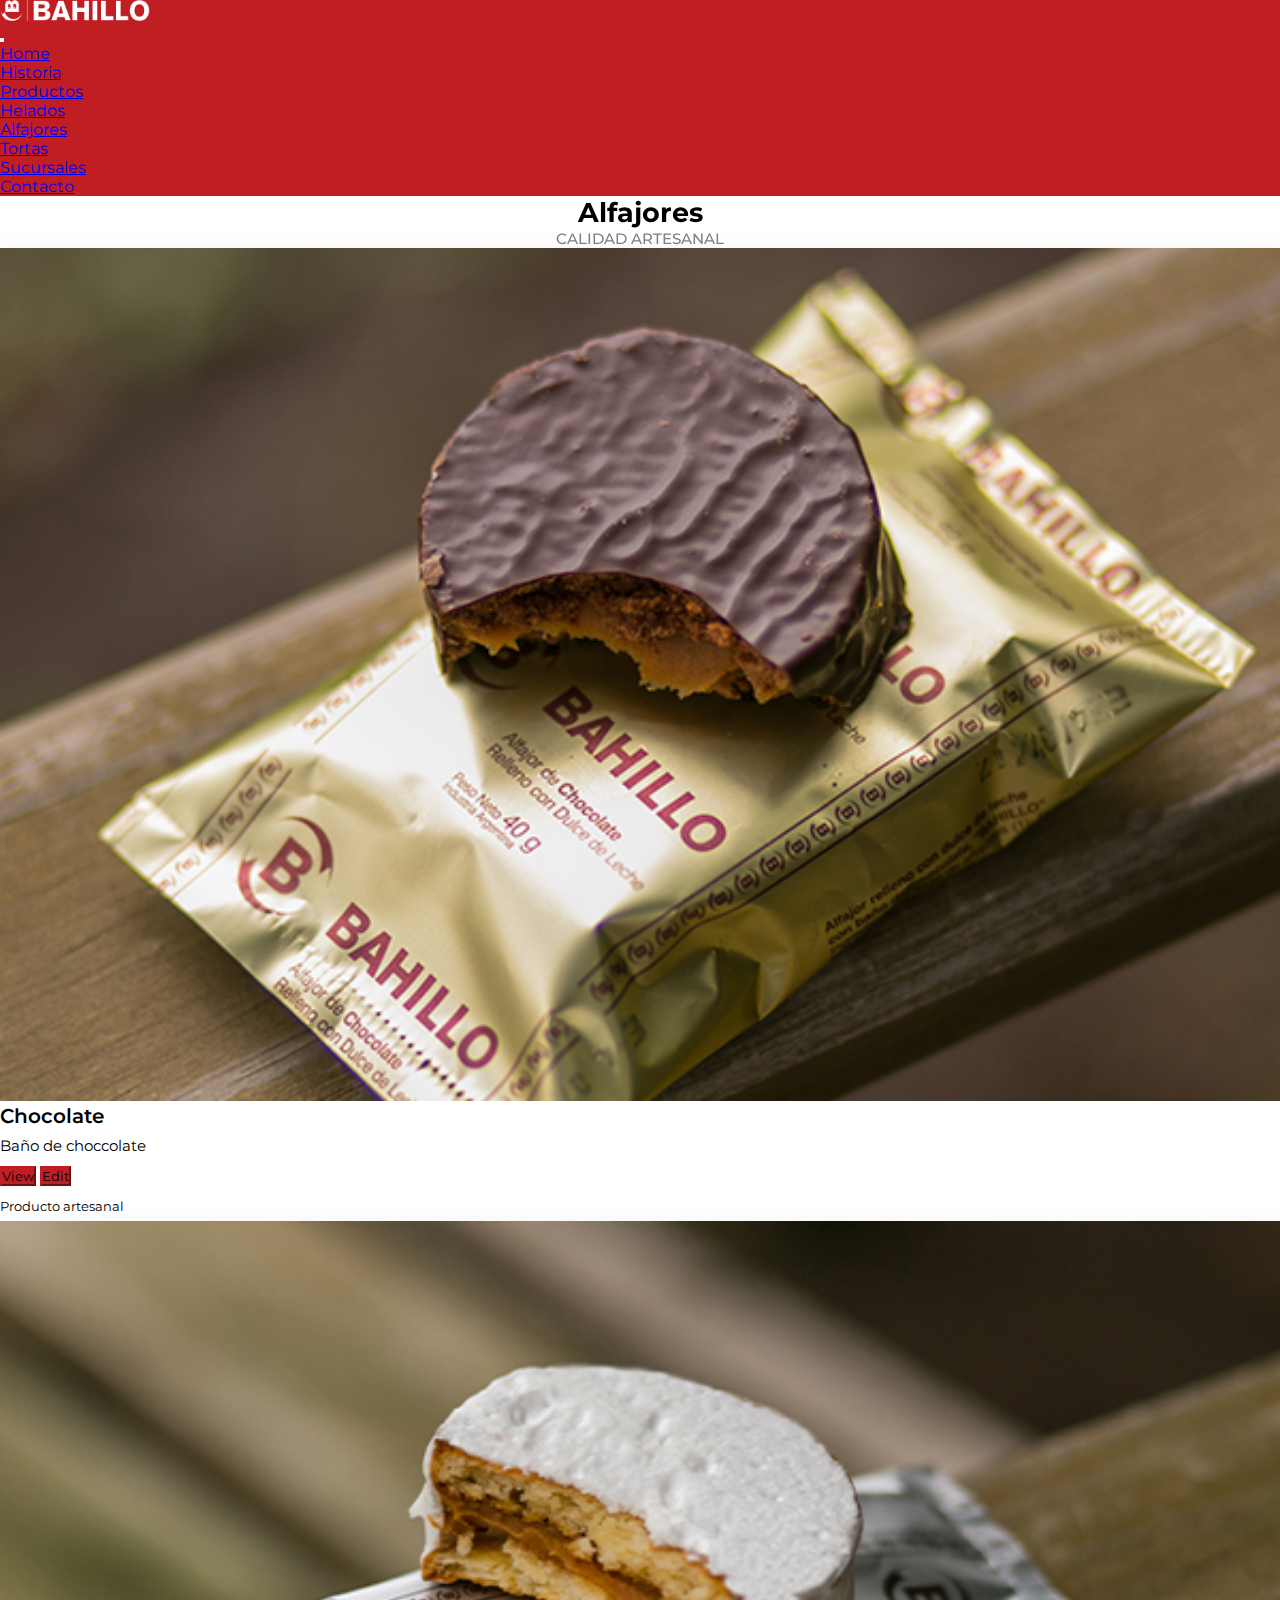
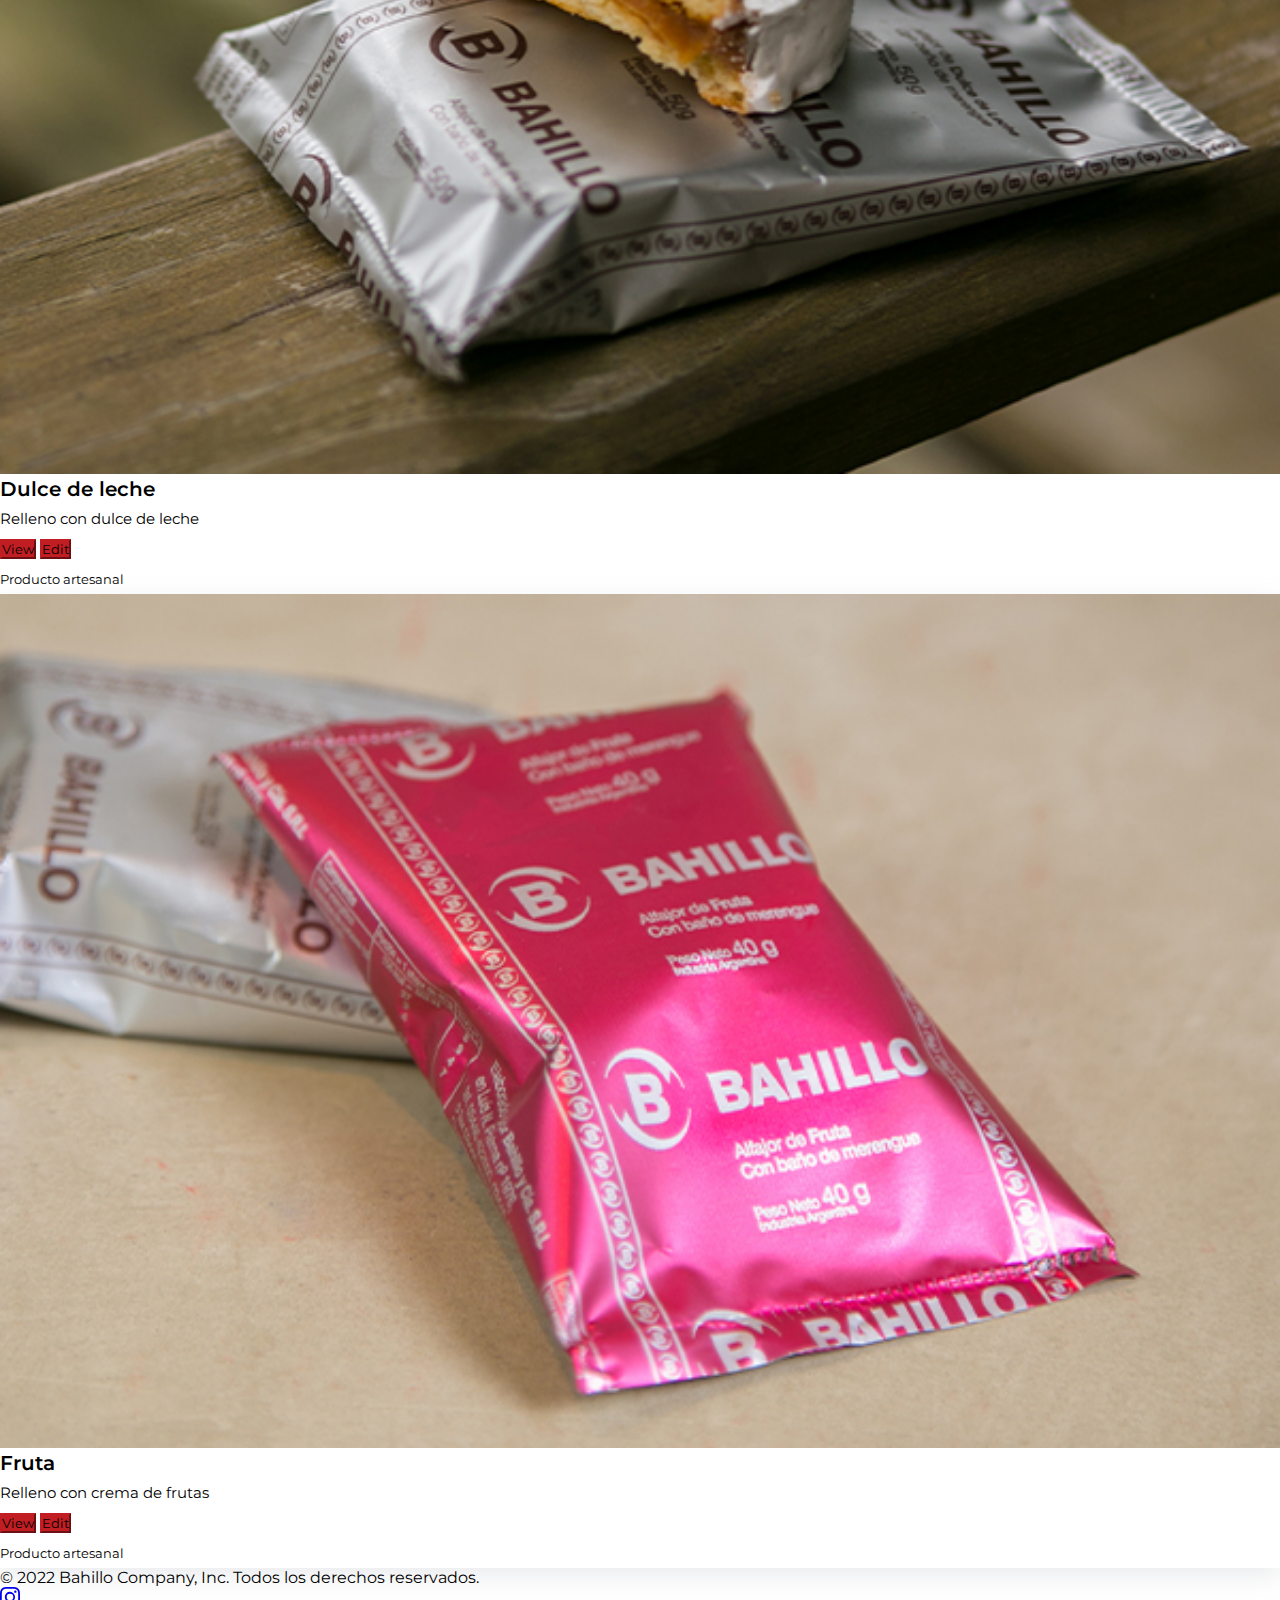
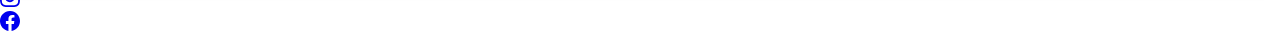
==== pages/alfajores.html @ b97ab6f5 "tercer commit" ====
<!DOCTYPE html>
<html lang="en">
<head>
    <meta charset="UTF-8">
    <meta http-equiv="X-UA-Compatible" content="IE=edge">
    <meta name="viewport" content="width=device-width, initial-scale=1.0">
    <link rel="preconnect" href="https://fonts.googleapis.com">
    <link rel="preconnect" href="https://fonts.gstatic.com" crossorigin>
    <link rel="icon" href="../assets/icons/iconredondo-04.png">
    <link href="https://unpkg.com/aos@2.3.1/dist/aos.css" rel="stylesheet">
    <link rel="stylesheet" href="https://unpkg.com/aos@next/dist/aos.css"/>
    <link rel="stylesheet" href="https://cdnjs.cloudflare.com/ajax/libs/animate.css/4.1.1/animate.min.css"/>
    <link href="https://fonts.googleapis.com/css2?family=Montserrat:ital,wght@0,100;0,200;0,300;0,400;0,500;0,600;0,700;0,800;0,900;1,100;1,200;1,300;1,400;1,500;1,600;1,700;1,800;1,900&family=Pacifico&family=Roboto:ital,wght@0,100;0,300;0,400;0,500;0,700;0,900;1,100;1,300;1,400;1,500;1,700;1,900&display=swap" rel="stylesheet">
    <link href="https://cdn.jsdelivr.net/npm/bootstrap@5.1.3/dist/css/bootstrap.min.css" rel="stylesheet" integrity="sha384-1BmE4kWBq78iYhFldvKuhfTAU6auU8tT94WrHftjDbrCEXSU1oBoqyl2QvZ6jIW3" crossorigin="anonymous">
    <link rel="stylesheet" href="../style.css">    
    <title>Bahillo</title>
</head>

<body class="">

    <nav class="navbar navbar-expand-lg navbar-dark fixed-top" style= "background-color: #C11E23;">
        <div class="container-fluid">
          <a class="navbar-brand" href="../index.html">
              <img src="../assets/icons/LOGOCOMPLETO.png" width="150" class="d-inline-block align-items-center navmedia" alt="logo">
              
            </a>
        </div>
        <button class="navbar-toggler" type="button" data-bs-toggle="collapse" data-bs-target="#navbarSupportedContent" aria-controls="navbarSupportedContent" aria-expanded="false" aria-label="Toggle navigation">
          <span class="navbar-toggler-icon"></span>
        </button>
        <div class="collapse navbar-collapse" id="navbarSupportedContent">
          <ul class="navbar-nav mx-auto mb-2 mb-lg-0">
              <li class="nav-item">
                <a class="nav-link active" aria-current="page" href="../index.html">Home</a>
              </li>
              <li class="nav-item">
                <a class="nav-link" href="#historia">Historia</a>
              </li>
              <li class="nav-item dropdown">
                  <a class="nav-link dropdown-toggle" href="#productos" id="navbarDropdown" role="button" data-bs-toggle="dropdown" aria-expanded="false">
                    Productos
                  </a>
                  <ul class="dropdown-menu" aria-labelledby="navbarDropdown">
                    <li><a class="dropdown-item" href="./helados.html">Helados</a></li>
                    <li><a class="dropdown-item" href="#productos">Alfajores</a></li>
                    <li><a class="dropdown-item" href="./tortas.html">Tortas</a></li>
                  </ul>
                </li>
                <li class="nav-item">
                  <a class="nav-link" href="#sucursales">Sucursales</a>
                </li>
              <li class="nav-item">
                <a class="nav-link" href="#contacto">Contacto</a>
              </li>
      
            </ul>
          </div>
        </div>
      </nav>

      
    <div class="col-md-5 p-lg-5 mx-auto my-5 titulo-tortas">
        <div class="textproducts justify-content-center mt-5">
    
            <h2 class="wow fadeIn" data-aos="fade-up" data-aos-duration="1000">Alfajores</h2>
            <p class="wow fadeIn" data-aos="fade-up" data-aos-duration="1500">CALIDAD ARTESANAL</p>
    
        </div>
    
    </div>

    


    <div class="album py-5 bg-light">
        <div class="container">

          <div class="row">
            <div class="col-md-4">
              <div class="card mb-4 shadow-sm inner texto-torta">
                <img class="card-img-top" data-src="holder.js/100px225?theme=thumb&amp;bg=55595c&amp;fg=eceeef&amp;text=Thumbnail" alt="Thumbnail [100%x225]" style="width: 100%; display: block;" src="../assets/img/alfChoco.jpg" data-holder-rendered="true">
                <div class="card-body">
                    <h2>Chocolate</h2>
                    <p>Baño de choccolate</p>
                        <div class="d-flex justify-content-between align-items-center">
                    <div class="btn-group">
                      <button type="button" class="btn btn-sm btn-danger">View</button>
                      <button type="button" class="btn btn-sm btn-danger">Edit</button>
                    </div>
                    <small class="text-muted">Producto artesanal</small>
                  </div>
                </div>
              </div>
            </div>
            <div class="col-md-4">
                <div class="card mb-4 shadow-sm inner texto-torta">
                    <img class="card-img-top" data-src="holder.js/100px225?theme=thumb&amp;bg=55595c&amp;fg=eceeef&amp;text=Thumbnail" alt="Thumbnail [100%x225]" style="width: 100%; display: block;" src="../assets/img/alfLeche.jpg" data-holder-rendered="true">
                    <div class="card-body">
                        <h2>Dulce de leche</h2>
                        <p>Relleno con dulce de leche</p>
                            <div class="d-flex justify-content-between align-items-center">
                        <div class="btn-group">
                          <button type="button" class="btn btn-sm btn-danger">View</button>
                          <button type="button" class="btn btn-sm btn-danger">Edit</button>
                        </div>
                        <small class="text-muted">Producto artesanal</small>
                      </div>
                    </div>
                  </div>
            </div>
            
            

            <div class="col-md-4">
                <div class="card mb-4 shadow-sm inner texto-torta">
                  <img class="card-img-top" data-src="holder.js/100px225?theme=thumb&amp;bg=55595c&amp;fg=eceeef&amp;text=Thumbnail" alt="Thumbnail [100%x225]" style="width: 100%; display: block;" src="../assets/img/alfFruta.jpg" data-holder-rendered="true">
                  <div class="card-body">
                      <h2>Fruta</h2>
                      <p>Relleno con crema de frutas</p>
                          <div class="d-flex justify-content-between align-items-center">
                      <div class="btn-group">
                        <button type="button" class="btn btn-sm btn-danger">View</button>
                        <button type="button" class="btn btn-sm btn-danger">Edit</button>
                      </div>
                      <small class="text-muted">Producto artesanal</small>
                    </div>
                  </div>
                </div>
              </div>

            
          </div>
        </div>
      </div>

    
    

<footer>

    <div class="d-flex justify-content-between py-4 my-4 border-top p-5">
        <p>&copy; 2022 Bahillo Company, Inc. Todos los derechos reservados.</p>
        <ul class="list-unstyled d-flex">
          <li class="ms-3"><a class="instagram" href="https://www.instagram.com/helados.bahillo/"><svg xmlns="http://www.w3.org/2000/svg" width="20" height="20" fill="currentColor" class="bi bi-instagram" viewBox="0 0 16 16">
            <path d="M8 0C5.829 0 5.556.01 4.703.048 3.85.088 3.269.222 2.76.42a3.917 3.917 0 0 0-1.417.923A3.927 3.927 0 0 0 .42 2.76C.222 3.268.087 3.85.048 4.7.01 5.555 0 5.827 0 8.001c0 2.172.01 2.444.048 3.297.04.852.174 1.433.372 1.942.205.526.478.972.923 1.417.444.445.89.719 1.416.923.51.198 1.09.333 1.942.372C5.555 15.99 5.827 16 8 16s2.444-.01 3.298-.048c.851-.04 1.434-.174 1.943-.372a3.916 3.916 0 0 0 1.416-.923c.445-.445.718-.891.923-1.417.197-.509.332-1.09.372-1.942C15.99 10.445 16 10.173 16 8s-.01-2.445-.048-3.299c-.04-.851-.175-1.433-.372-1.941a3.926 3.926 0 0 0-.923-1.417A3.911 3.911 0 0 0 13.24.42c-.51-.198-1.092-.333-1.943-.372C10.443.01 10.172 0 7.998 0h.003zm-.717 1.442h.718c2.136 0 2.389.007 3.232.046.78.035 1.204.166 1.486.275.373.145.64.319.92.599.28.28.453.546.598.92.11.281.24.705.275 1.485.039.843.047 1.096.047 3.231s-.008 2.389-.047 3.232c-.035.78-.166 1.203-.275 1.485a2.47 2.47 0 0 1-.599.919c-.28.28-.546.453-.92.598-.28.11-.704.24-1.485.276-.843.038-1.096.047-3.232.047s-2.39-.009-3.233-.047c-.78-.036-1.203-.166-1.485-.276a2.478 2.478 0 0 1-.92-.598 2.48 2.48 0 0 1-.6-.92c-.109-.281-.24-.705-.275-1.485-.038-.843-.046-1.096-.046-3.233 0-2.136.008-2.388.046-3.231.036-.78.166-1.204.276-1.486.145-.373.319-.64.599-.92.28-.28.546-.453.92-.598.282-.11.705-.24 1.485-.276.738-.034 1.024-.044 2.515-.045v.002zm4.988 1.328a.96.96 0 1 0 0 1.92.96.96 0 0 0 0-1.92zm-4.27 1.122a4.109 4.109 0 1 0 0 8.217 4.109 4.109 0 0 0 0-8.217zm0 1.441a2.667 2.667 0 1 1 0 5.334 2.667 2.667 0 0 1 0-5.334z"/>
          </svg></a></li>
          <li class="ms-3"><a class="face" href="https://www.facebook.com/heladosbahillo1966"><svg xmlns="http://www.w3.org/2000/svg" width="20" height="20" fill="currentColor" class="bi bi-facebook" viewBox="0 0 16 16">
            <path d="M16 8.049c0-4.446-3.582-8.05-8-8.05C3.58 0-.002 3.603-.002 8.05c0 4.017 2.926 7.347 6.75 7.951v-5.625h-2.03V8.05H6.75V6.275c0-2.017 1.195-3.131 3.022-3.131.876 0 1.791.157 1.791.157v1.98h-1.009c-.993 0-1.303.621-1.303 1.258v1.51h2.218l-.354 2.326H9.25V16c3.824-.604 6.75-3.934 6.75-7.951z"/>
          </svg></a></li>
        </ul>
      </div>
</footer>








    <script src="https://cdn.jsdelivr.net/npm/@popperjs/core@2.10.2/dist/umd/popper.min.js" integrity="sha384-7+zCNj/IqJ95wo16oMtfsKbZ9ccEh31eOz1HGyDuCQ6wgnyJNSYdrPa03rtR1zdB" crossorigin="anonymous"></script>
    <script src="https://cdn.jsdelivr.net/npm/bootstrap@5.1.3/dist/js/bootstrap.min.js" integrity="sha384-QJHtvGhmr9XOIpI6YVutG+2QOK9T+ZnN4kzFN1RtK3zEFEIsxhlmWl5/YESvpZ13" crossorigin="anonymous"></script>
    <script src="https://unpkg.com/aos@2.3.1/dist/aos.js"></script>
          <script>
      AOS.init();
    </script>
    </body>
    </html>
---- style.css ----
* {
  margin: 0;
  padding: 0;
  font-family: 'Montserrat', sans-serif;
}

.cover {
  background-image: url(./assets/img/tortawide.jpg);
  background-repeat: no-repeat;
  background-position: center;
  height: 500px;
}

.cover h1 {
  color: white;
  font-size: 40px;
  margin-left: 30px;
  font-weight: bold;
}

.cover h3 {
  font-size: 15px;
  color: rgba(255, 255, 255, 0.801);
  margin-left: 30px;
}

.cover a {
  margin-top: 5px;
  background-color: #C11E23;
  border-color: #C11E23;
  margin-left: 30px;
}

.flexproducts h5 {
  font-weight: 600;
  font-size: 17px;
}

.flexproducts p {
  font-size: 15px;
}

.textohistoria h4 {
  font-size: 15px;
  color: gray;
}

.textohistoria h2 {
  font-weight: bold;
}

.textohistoria p {
  color: gray;
}

.textproducts h2 {
  font-weight: bold;
  text-align: center;
  font-size: 27px;
}

.textproducts p {
  text-align: center;
  font-size: 12px;
  font-weight: bold;
  color: gray;
}

.backcolor {
  padding: 12px 0px 12px 0px;
  background-color: rgba(201, 201, 201, 0.11);
}

.cover2 {
  background-image: url(./assets/img/heladowide.jpg);
  background-repeat: no-repeat;
  background-position: center;
  height: 500px;
}

.cover2 h1 {
  color: white;
  font-size: 38px;
  margin-left: 30px;
  font-weight: bold;
}

.cover2 h3 {
  font-size: 15px;
  color: #f3f3f3;
  margin-left: 30px;
}

.cover2 button {
  margin-top: 5px;
  background-color: #C11E23;
  border-color: #C11E23;
  margin-left: 30px;
}

.card {
  -webkit-box-shadow: rgba(149, 157, 165, 0.2) 0px 8px 24px;
          box-shadow: rgba(149, 157, 165, 0.2) 0px 8px 24px;
}

.inner {
  overflow: hidden;
}

.inner img {
  -webkit-transition: all 0.8s ease;
  transition: all 0.8s ease;
}

.inner:hover img {
  -webkit-transform: scale(1.1);
          transform: scale(1.1);
}

.btn {
  background-color: #C11E23;
  border-color: #C11E23;
}

/* CONTACT */
.textcontact h2 {
  font-weight: bold;
  text-align: center;
  font-size: 34px;
  margin-bottom: 0px;
}

.textcontact p {
  text-align: center;
  font-size: 12px;
  font-weight: bold;
  color: gray;
}

.red-color {
  color: red;
}

/* HELADOS */
.container div {
  line-height: 30px;
}

.container div ul {
  list-style: none;
  margin-top: 15px;
  font-style: bold;
}

.container div ul li {
  font-weight: 450;
}

.container div .strong {
  font-weight: bold;
  color: #C11E23;
}

.ingredientes {
  margin-top: -20px;
  font-weight: 400;
}

.ingredientes2 {
  margin-top: -20px;
  font-weight: 400;
  font-size: 11px;
}

.backgustos {
  background-image: url(./assets/img/fondo.png);
  background-size: contain;
}

/* PAG TORTAS */
.titulo-tortas h1 {
  color: black;
  font-size: 40px;
  margin-left: 30px;
  font-weight: bold;
}

.titulo-tortas p {
  font-size: 15px;
  font-weight: 500;
  text-align: center;
}

.texto-torta h2 {
  font-size: 20px;
  width: 500px;
  margin-right: 50px;
  font-weight: 600;
}

.texto-torta p {
  font-size: 15px;
}

/* MEDIA QUERYS */
@media (max-width: 991px) {
  nav img {
    width: 100px;
  }
  .cover {
    background-size: cover;
    background-position: 60%;
  }
  .cover h1 {
    font-size: 30px;
  }
  .col-3 {
    width: 250px;
  }
  .cover2 {
    background-position: 90%;
  }
  .cover2 h1 {
    font-size: 30px;
  }
  .flexproducts {
    margin-left: 40px;
  }
}
/*# sourceMappingURL=style.css.map */
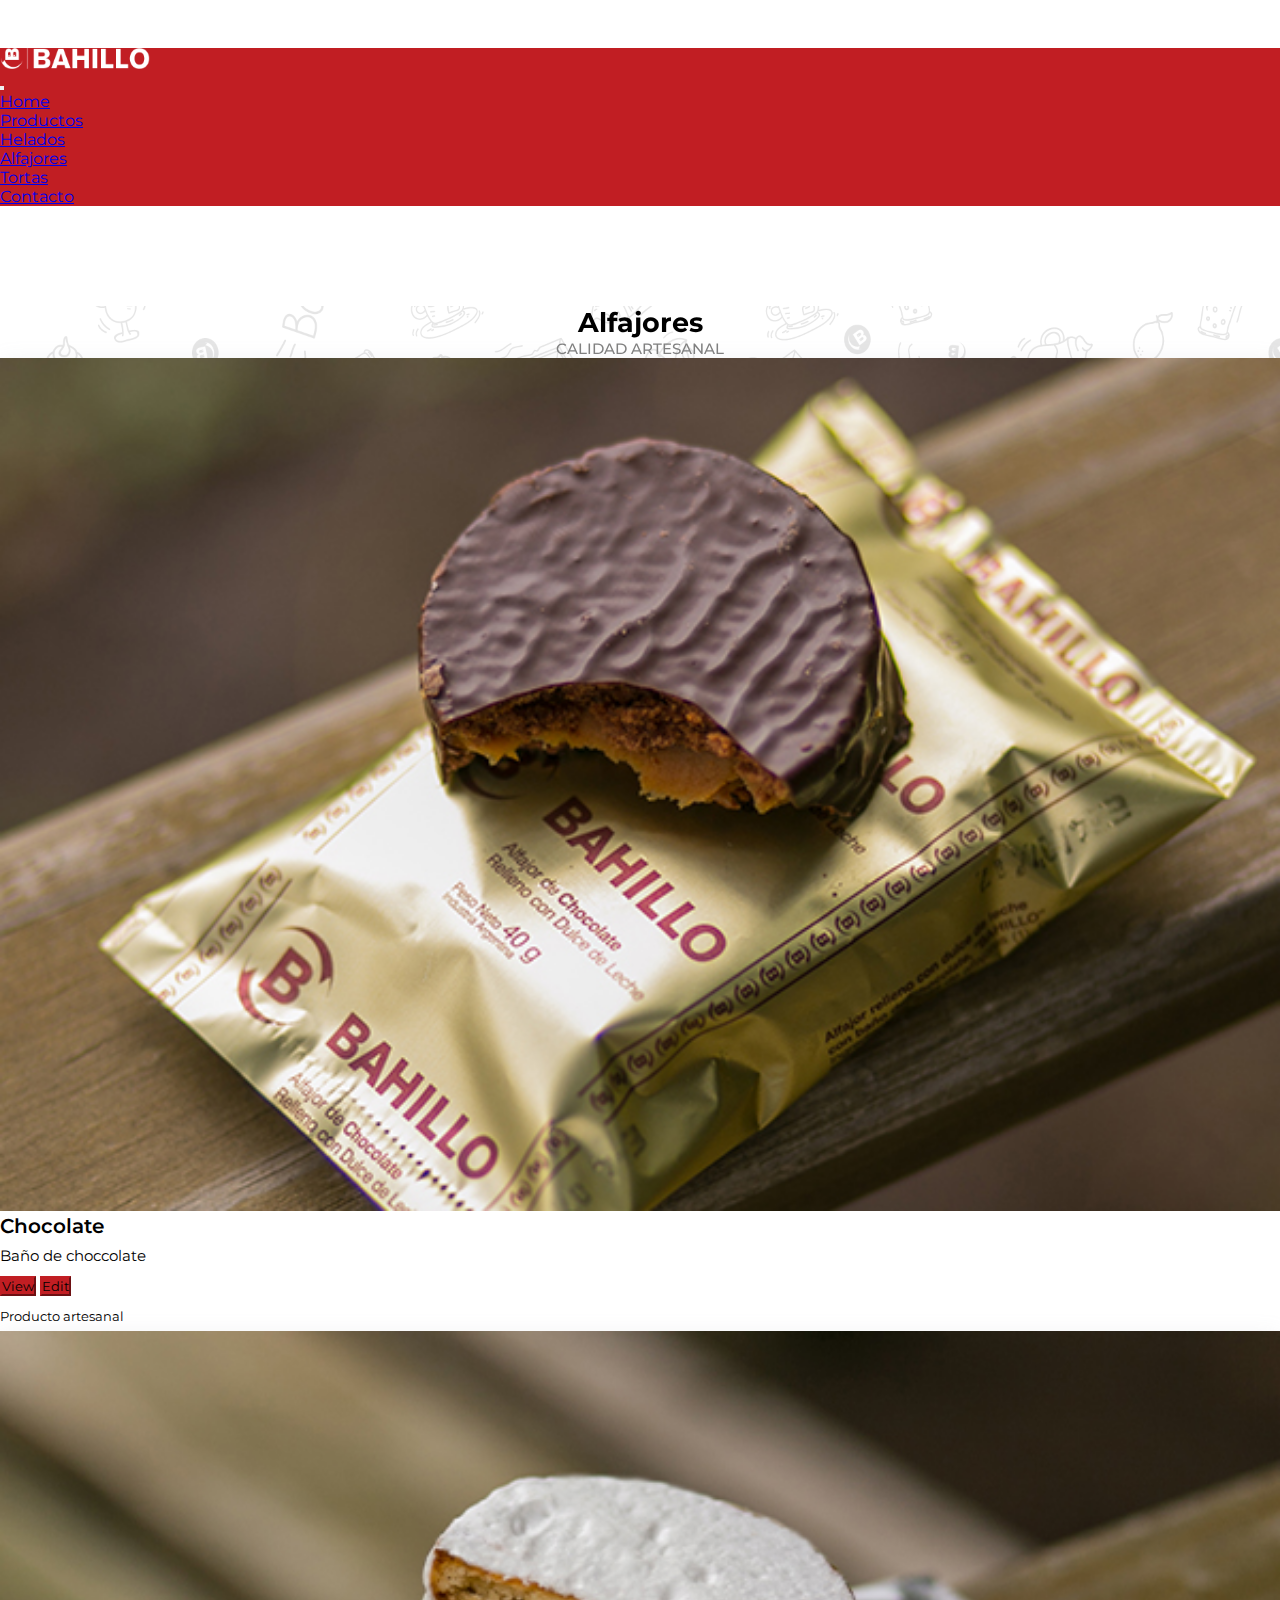
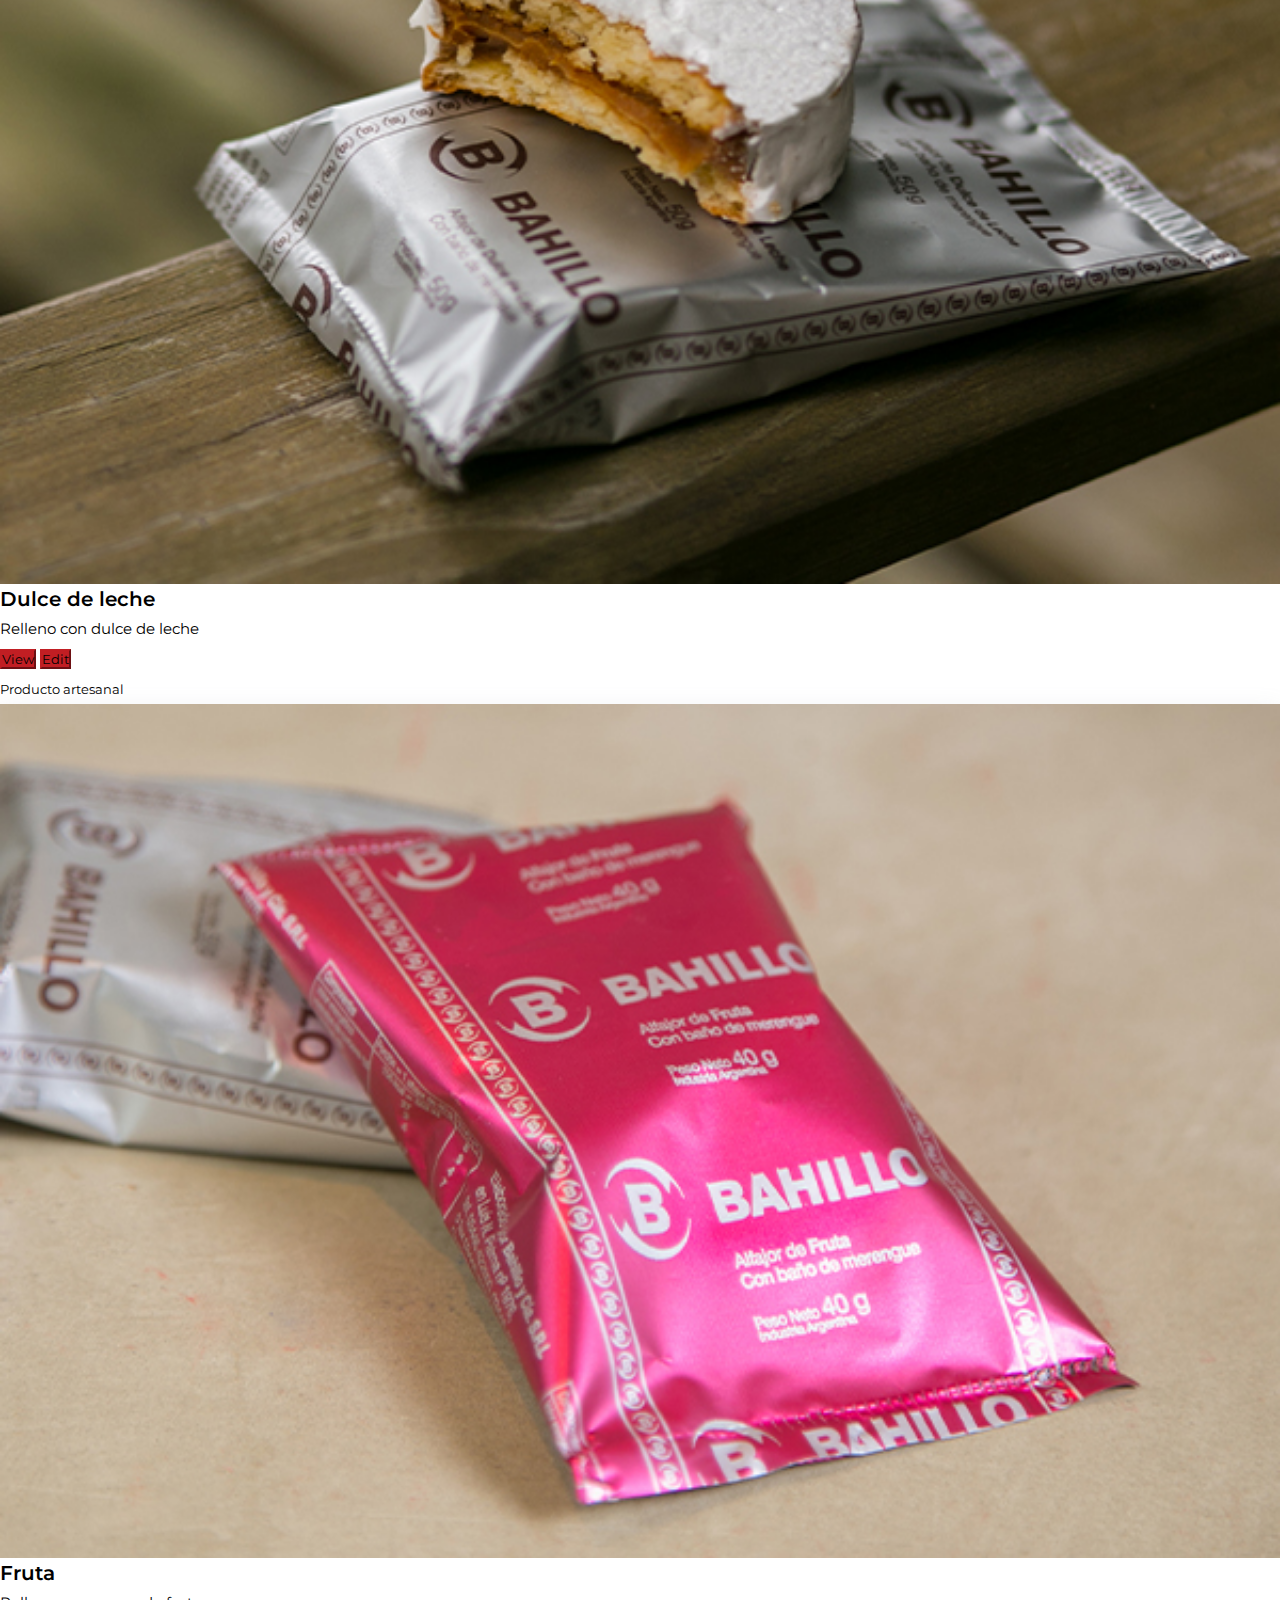
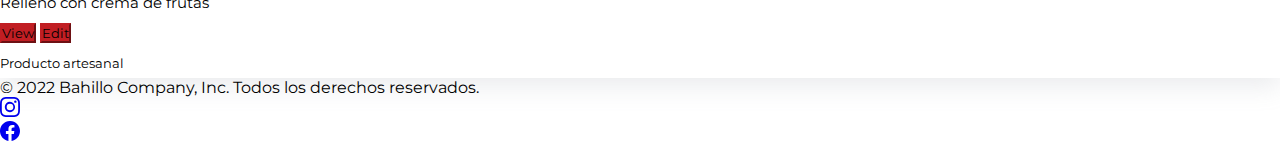
==== commit c6bf58b0: "cuarto commit" ====
--- a/pages/alfajores.html
+++ b/pages/alfajores.html
@@ -18,48 +18,47 @@
 
 <body class="">
 
-    <nav class="navbar navbar-expand-lg navbar-dark fixed-top" style= "background-color: #C11E23;">
-        <div class="container-fluid">
-          <a class="navbar-brand" href="../index.html">
-              <img src="../assets/icons/LOGOCOMPLETO.png" width="150" class="d-inline-block align-items-center navmedia" alt="logo">
-              
+    <nav class="navbar navbar-expand-lg navbar-dark fixed-top" style="background-color: #C11E23;">
+      <div class="container-fluid">
+        <a class="navbar-brand" href="../index.html">
+          <img src="../assets/icons/LOGOCOMPLETO.png" width="150" class="d-inline-block align-items-center navmedia"
+            alt="logo">
+    
+        </a>
+      </div>
+      <button class="navbar-toggler" type="button" data-bs-toggle="collapse" data-bs-target="#navbarSupportedContent"
+        aria-controls="navbarSupportedContent" aria-expanded="false" aria-label="Toggle navigation">
+        <span class="navbar-toggler-icon"></span>
+      </button>
+      <div class="collapse navbar-collapse" id="navbarSupportedContent">
+        <ul class="navbar-nav mx-auto mb-2 mb-lg-0">
+          <li class="nav-item">
+            <a class="nav-link active" aria-current="page" href="../index.html">Home</a>
+          </li>
+          
+          <li class="nav-item dropdown">
+            <a class="nav-link dropdown-toggle" href="#productos" id="navbarDropdown" role="button"
+              data-bs-toggle="dropdown" aria-expanded="false">
+              Productos
             </a>
-        </div>
-        <button class="navbar-toggler" type="button" data-bs-toggle="collapse" data-bs-target="#navbarSupportedContent" aria-controls="navbarSupportedContent" aria-expanded="false" aria-label="Toggle navigation">
-          <span class="navbar-toggler-icon"></span>
-        </button>
-        <div class="collapse navbar-collapse" id="navbarSupportedContent">
-          <ul class="navbar-nav mx-auto mb-2 mb-lg-0">
-              <li class="nav-item">
-                <a class="nav-link active" aria-current="page" href="../index.html">Home</a>
-              </li>
-              <li class="nav-item">
-                <a class="nav-link" href="#historia">Historia</a>
-              </li>
-              <li class="nav-item dropdown">
-                  <a class="nav-link dropdown-toggle" href="#productos" id="navbarDropdown" role="button" data-bs-toggle="dropdown" aria-expanded="false">
-                    Productos
-                  </a>
-                  <ul class="dropdown-menu" aria-labelledby="navbarDropdown">
-                    <li><a class="dropdown-item" href="./helados.html">Helados</a></li>
-                    <li><a class="dropdown-item" href="#productos">Alfajores</a></li>
-                    <li><a class="dropdown-item" href="./tortas.html">Tortas</a></li>
-                  </ul>
-                </li>
-                <li class="nav-item">
-                  <a class="nav-link" href="#sucursales">Sucursales</a>
-                </li>
-              <li class="nav-item">
-                <a class="nav-link" href="#contacto">Contacto</a>
-              </li>
-      
+            <ul class="dropdown-menu" aria-labelledby="navbarDropdown">
+              <li><a class="dropdown-item" href="./helados.html">Helados</a></li>
+              <li><a class="dropdown-item" href="#productos">Alfajores</a></li>
+              <li><a class="dropdown-item" href="./tortas.html">Tortas</a></li>
             </ul>
-          </div>
-        </div>
-      </nav>
+          </li>
+          
+          <li class="nav-item">
+            <a class="nav-link" href="#contacto">Contacto</a>
+          </li>
+    
+        </ul>
+      </div>
+      </div>
+    </nav>
 
       
-    <div class="col-md-5 p-lg-5 mx-auto my-5 titulo-tortas">
+    <div class="col-md-5 p-lg-5 mx-auto my-0 titulo-tortas">
         <div class="textproducts justify-content-center mt-5">
     
             <h2 class="wow fadeIn" data-aos="fade-up" data-aos-duration="1000">Alfajores</h2>
@@ -73,65 +72,75 @@
 
 
     <div class="album py-5 bg-light">
-        <div class="container">
-
-          <div class="row">
-            <div class="col-md-4">
-              <div class="card mb-4 shadow-sm inner texto-torta">
-                <img class="card-img-top" data-src="holder.js/100px225?theme=thumb&amp;bg=55595c&amp;fg=eceeef&amp;text=Thumbnail" alt="Thumbnail [100%x225]" style="width: 100%; display: block;" src="../assets/img/alfChoco.jpg" data-holder-rendered="true">
-                <div class="card-body">
-                    <h2>Chocolate</h2>
-                    <p>Baño de choccolate</p>
-                        <div class="d-flex justify-content-between align-items-center">
-                    <div class="btn-group">
-                      <button type="button" class="btn btn-sm btn-danger">View</button>
-                      <button type="button" class="btn btn-sm btn-danger">Edit</button>
-                    </div>
-                    <small class="text-muted">Producto artesanal</small>
+      <div class="container">
+    
+        <div class="row">
+          <div class="col-md-4">
+            <div class="card mb-4 shadow-sm inner texto-torta">
+              <img class="card-img-top"
+                data-src="holder.js/100px225?theme=thumb&amp;bg=55595c&amp;fg=eceeef&amp;text=Thumbnail"
+                alt="Thumbnail [100%x225]" style="width: 100%; display: block;" src="../assets/img/alfChoco.jpg"
+                data-holder-rendered="true">
+              <div class="card-body">
+                <h2>Chocolate</h2>
+                <p>Baño de choccolate</p>
+                <div class="d-flex justify-content-between align-items-center">
+                  <div class="btn-group">
+                    <button type="button" class="btn btn-sm btn-danger">View</button>
+                    <button type="button" class="btn btn-sm btn-danger">Edit</button>
                   </div>
+                  <small class="text-muted">Producto artesanal</small>
                 </div>
               </div>
             </div>
-            <div class="col-md-4">
-                <div class="card mb-4 shadow-sm inner texto-torta">
-                    <img class="card-img-top" data-src="holder.js/100px225?theme=thumb&amp;bg=55595c&amp;fg=eceeef&amp;text=Thumbnail" alt="Thumbnail [100%x225]" style="width: 100%; display: block;" src="../assets/img/alfLeche.jpg" data-holder-rendered="true">
-                    <div class="card-body">
-                        <h2>Dulce de leche</h2>
-                        <p>Relleno con dulce de leche</p>
-                            <div class="d-flex justify-content-between align-items-center">
-                        <div class="btn-group">
-                          <button type="button" class="btn btn-sm btn-danger">View</button>
-                          <button type="button" class="btn btn-sm btn-danger">Edit</button>
-                        </div>
-                        <small class="text-muted">Producto artesanal</small>
-                      </div>
-                    </div>
+          </div>
+          
+          <div class="col-md-4">
+            <div class="card mb-4 shadow-sm inner texto-torta">
+              <img class="card-img-top"
+                data-src="holder.js/100px225?theme=thumb&amp;bg=55595c&amp;fg=eceeef&amp;text=Thumbnail"
+                alt="Thumbnail [100%x225]" style="width: 100%; display: block;" src="../assets/img/alfLeche.jpg"
+                data-holder-rendered="true">
+              <div class="card-body">
+                <h2>Dulce de leche</h2>
+                <p>Relleno con dulce de leche</p>
+                <div class="d-flex justify-content-between align-items-center">
+                  <div class="btn-group">
+                    <button type="button" class="btn btn-sm btn-danger">View</button>
+                    <button type="button" class="btn btn-sm btn-danger">Edit</button>
                   </div>
-            </div>
-            
-            
-
-            <div class="col-md-4">
-                <div class="card mb-4 shadow-sm inner texto-torta">
-                  <img class="card-img-top" data-src="holder.js/100px225?theme=thumb&amp;bg=55595c&amp;fg=eceeef&amp;text=Thumbnail" alt="Thumbnail [100%x225]" style="width: 100%; display: block;" src="../assets/img/alfFruta.jpg" data-holder-rendered="true">
-                  <div class="card-body">
-                      <h2>Fruta</h2>
-                      <p>Relleno con crema de frutas</p>
-                          <div class="d-flex justify-content-between align-items-center">
-                      <div class="btn-group">
-                        <button type="button" class="btn btn-sm btn-danger">View</button>
-                        <button type="button" class="btn btn-sm btn-danger">Edit</button>
-                      </div>
-                      <small class="text-muted">Producto artesanal</small>
-                    </div>
-                  </div>
+                  <small class="text-muted">Producto artesanal</small>
                 </div>
               </div>
-
-            
+            </div>
           </div>
+    
+    
+    
+          <div class="col-md-4">
+            <div class="card mb-4 shadow-sm inner texto-torta">
+              <img class="card-img-top"
+                data-src="holder.js/100px225?theme=thumb&amp;bg=55595c&amp;fg=eceeef&amp;text=Thumbnail"
+                alt="Thumbnail [100%x225]" style="width: 100%; display: block;" src="../assets/img/alfFruta.jpg"
+                data-holder-rendered="true">
+              <div class="card-body">
+                <h2>Fruta</h2>
+                <p>Relleno con crema de frutas</p>
+                <div class="d-flex justify-content-between align-items-center">
+                  <div class="btn-group">
+                    <button type="button" class="btn btn-sm btn-danger">View</button>
+                    <button type="button" class="btn btn-sm btn-danger">Edit</button>
+                  </div>
+                  <small class="text-muted">Producto artesanal</small>
+                </div>
+              </div>
+            </div>
+          </div>
+    
+    
         </div>
       </div>
+    </div>
 
     
     
--- a/style.css
+++ b/style.css
@@ -2,6 +2,10 @@
   margin: 0;
   padding: 0;
   font-family: 'Montserrat', sans-serif;
+}
+
+body {
+  margin-top: 48px;
 }
 
 .cover {
@@ -18,6 +22,12 @@
   font-weight: bold;
 }
 
+.cover h2 {
+  font-size: 15px;
+  color: rgba(255, 255, 255, 0.801);
+  margin-left: 30px;
+}
+
 .cover h3 {
   font-size: 15px;
   color: rgba(255, 255, 255, 0.801);
@@ -38,6 +48,7 @@
 
 .flexproducts p {
   font-size: 15px;
+  line-height: 25px;
 }
 
 .textohistoria h4 {
@@ -51,6 +62,14 @@
 
 .textohistoria p {
   color: gray;
+}
+
+.form-helados {
+  margin-top: 500px;
+}
+
+.textproducts {
+  margin-top: 100px;
 }
 
 .textproducts h2 {
@@ -142,6 +161,10 @@
 }
 
 /* HELADOS */
+.espacio {
+  margin-top: 500px;
+}
+
 .container div {
   line-height: 30px;
 }
@@ -178,6 +201,13 @@
 }
 
 /* PAG TORTAS */
+.titulo-tortas {
+  width: 100%;
+  background-image: url(./assets/img/fondo.png);
+  background-size: cover;
+  background-repeat: no-repeat;
+}
+
 .titulo-tortas h1 {
   color: black;
   font-size: 40px;
